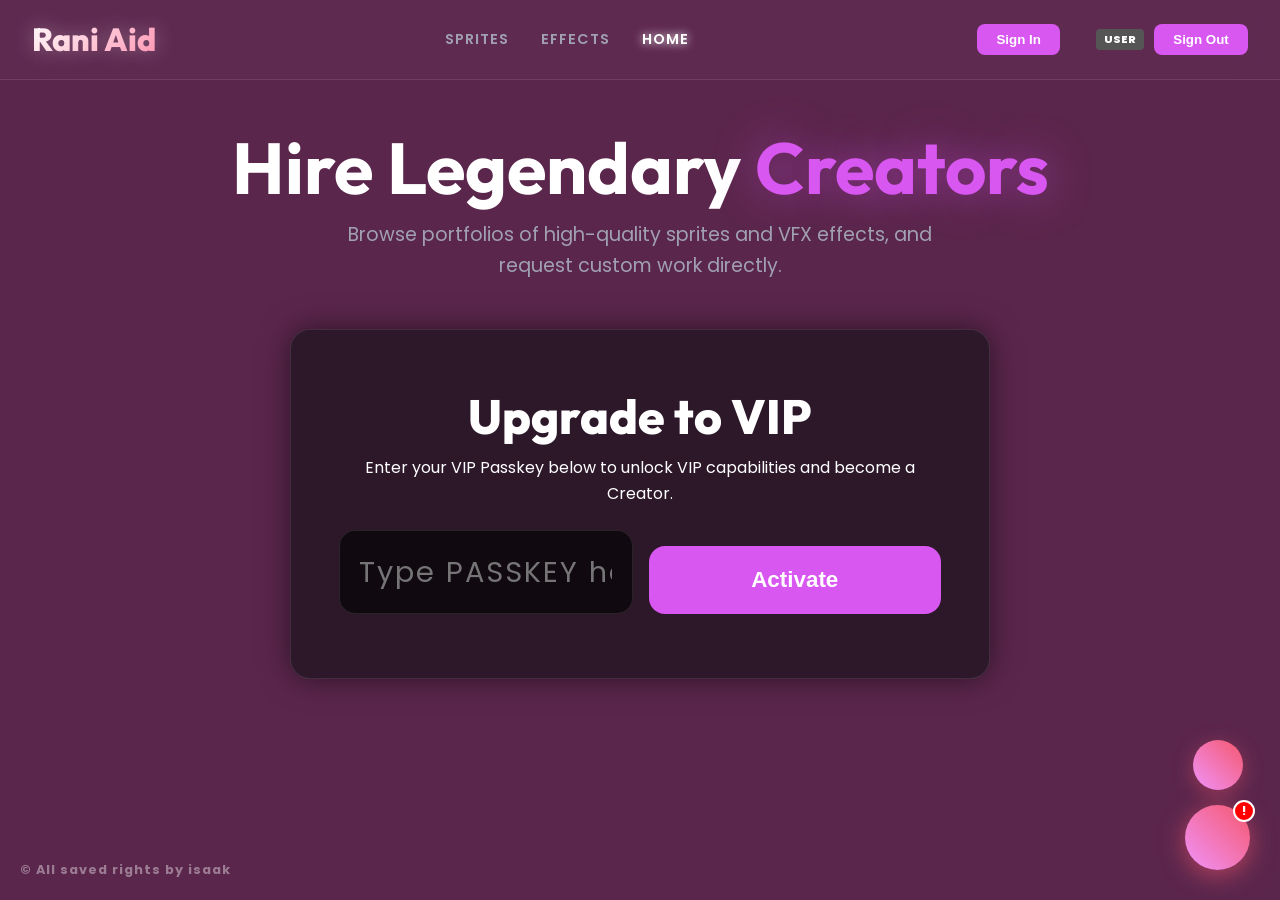
==== index.html @ acd5b10a "Add files via upload" ====
<!DOCTYPE html>
<html lang="en">
<head>
    <meta charset="UTF-8">
    <meta name="viewport" content="width=device-width, initial-scale=1.0">
    <title>Rani Aid | VIP Services</title>
    <meta name="description" content="Request custom VFX and sprites from VIP Creators.">
    <link rel="stylesheet" href="style.css">
    <link rel="preconnect" href="https://fonts.googleapis.com">
    <link rel="preconnect" href="https://fonts.gstatic.com" crossorigin>
    <link href="https://fonts.googleapis.com/css2?family=Outfit:wght@300;400;600;800&family=Poppins:wght@300;400;600&display=swap" rel="stylesheet">
    <script src="https://unpkg.com/@phosphor-icons/web"></script>
</head>
<body>
    <div class="background-overlay" id="global-bg"></div>
    <div class="noise" style="background-color: #612D53;"></div>

    <header class="header">
        <nav class="nav-container">
            <div class="logo">Rani Aid</div>
            
            <ul class="nav-links">
                <li class="nav-item" data-tab="sprites">Sprites</li>
                <li class="nav-item" data-tab="effects">Effects</li>
                <li class="nav-item active" data-tab="home">Home</li>
                <li class="nav-item hidden admin-only" id="nav-vip" data-tab="vip-addons">VIP</li>
                <li class="nav-item hidden" id="nav-inbox" data-tab="inbox">Service Station</li>
                <li class="nav-item hidden" id="nav-monitor" data-tab="monitor" style="color:#f5576c;">Admin Monitor</li>
            </ul>
            <div class="header-actions">
                <div id="auth-section" class="auth-box">
                    <button id="btn-login-modal" class="auth-btn">Sign In</button>
                    <div id="user-profile" class="hidden" style="display:flex; align-items:center; gap:10px;">
                        <span id="global-vip-badge" class="hidden" title="VIP Member"><i class="ph-fill ph-check-circle" style="color:#00ff88; font-size:1.3rem;"></i></span>
                        <span id="user-email-display"></span>
                        <div class="role-badge" id="role-badge">USER</div>
                        <button id="btn-logout" class="auth-btn outline">Sign Out</button>
                    </div>
                </div>
            </div>
        </nav>
    </header>

    <main class="content-wrapper">
        <!-- Home Section -->
        <section id="home" class="tab-content active">
            <div class="hero">
                <h1 class="hero-title">Hire Legendary <span>Creators</span></h1>
                <p class="hero-subtitle">Browse portfolios of high-quality sprites and VFX effects, and request custom work directly.</p>
                
                <div class="history-section glowing-box" style="padding: 3rem;">
                    <h2 class="section-title">Upgrade to VIP</h2>
                    <p>Enter your VIP Passkey below to unlock VIP capabilities and become a Creator.</p>
                    <div class="vip-activation-form">
                        <input type="password" id="license-input" class="giant-input" placeholder="Type PASSKEY here..." autocomplete="off" />
                        <button id="btn-activate-vip" class="buy-btn giant-btn">Activate</button>
                    </div>
                    <p id="vip-status-msg" class="status-msg"></p>
                </div>
            </div>
        </section>

        <!-- Sprites Section -->
        <section id="sprites" class="tab-content">
            <div class="section-header">
                <h2 class="section-title">Sprites <span>Portfolio</span></h2>
            </div>
            <div class="slider-container">
                <button class="slider-btn prev-btn"><i class="ph-bold ph-caret-left"></i></button>
                <div class="slider-track" id="sprites-track"></div>
                <button class="slider-btn next-btn"><i class="ph-bold ph-caret-right"></i></button>
            </div>
        </section>

        <!-- Effects Section -->
        <section id="effects" class="tab-content">
            <div class="section-header">
                <h2 class="section-title">VFX <span>Portfolio</span></h2>
            </div>
            <div class="slider-container">
                <button class="slider-btn prev-btn"><i class="ph-bold ph-caret-left"></i></button>
                <div class="slider-track" id="effects-track"></div>
                <button class="slider-btn next-btn"><i class="ph-bold ph-caret-right"></i></button>
            </div>
        </section>

        <!-- VIP Addons Section -->
        <section id="vip-addons" class="tab-content hidden-tab admin-only">
            <div class="section-header">
                <h2 class="section-title">Addons <span>Hub</span></h2>
                <p>Upload new portfolio items to display your skills to clients.</p>
            </div>
            <div class="upload-container glowing-box">
                <form id="upload-form">
                    <div class="form-group">
                        <label>Asset/Skill Name</label>
                        <input type="text" id="upload-name" required>
                    </div>
                    <div class="form-group">
                        <label>Category</label>
                        <select id="upload-category">
                            <option value="sprite">Sprite</option>
                            <option value="effect">Effect</option>
                        </select>
                    </div>
                    <div class="form-group">
                        <label>Upload Preview File (GIF/PNG/JPG)</label>
                        <input type="file" id="upload-file" accept="image/*" required style="padding:0.5rem; background:rgba(0,0,0,0.5);">
                    </div>
                    <div class="form-group">
                        <label>Delivery Quality Specs</label>
                        <select id="upload-quality">
                            <option value="standard">Standard Resolution</option>
                            <option value="high">High Definition (HD)</option>
                            <option value="ultra">Ultra 4k</option>
                        </select>
                    </div>
                    <div class="form-group">
                        <label>Skill Rarity Display</label>
                        <select id="upload-rarity">
                            <option value="common">Common (Grey Border)</option>
                            <option value="rare">Rare (Blue Border)</option>
                            <option value="epic">Epic (Purple Border)</option>
                            <option value="legendary">Legendary (Golden/RGB Border)</option>
                        </select>
                    </div>
                    <button type="submit" class="buy-btn" style="margin-top:2rem;">Publish to Portfolio</button>
                </form>
            </div>
        </section>

        <!-- Service Station (Discord Style / Request Queue) -->
        <section id="inbox" class="tab-content hidden-tab">
            <div class="service-station-discord">
                
                <div class="ss-servers">
                    <div class="ss-circle-icon active"><i class="ph-fill ph-planet"></i></div>
                    <div class="ss-divider"></div>
                    <div id="ss-client-list"></div>
                </div>

                <div class="ss-channels">
                    <div class="ss-channel-header">
                        <h3>Job Requests (Queue)</h3>
                    </div>
                    <div id="ss-queue-list" class="ss-dm-container">
                        <!-- Populated with pending + active requests -->
                    </div>
                </div>

                <div class="ss-main">
                    <div class="ss-chat-header">
                        <div style="display:flex; align-items:center; gap:10px;">
                            <i class="ph-bold ph-hash"></i> <h3 id="station-title">Select a Request Thread</h3>
                        </div>
                    </div>
                    
                    <div class="ss-messages" id="station-messages">
                        <div class="ss-empty-state">No request selected. Select a job to accept/reject or chat.</div>
                    </div>
                    
                    <div class="ss-input-wrapper" id="station-input-area" style="opacity:0.5; pointer-events:none;">
                        <input type="file" id="station-file-upload" accept="image/*" style="display:none;">
                        <form id="station-form" style="flex:1;">
                            <input type="text" id="station-input" class="ss-chat-input" placeholder="You must ACCEPT the request before messaging..." autocomplete="off">
                        </form>
                        <button class="ss-attach-btn"><i class="ph-bold ph-paper-plane-right"></i></button>
                    </div>
                </div>
            </div>
        </section>

        <!-- Admin Monitor (Owner Only) -->
        <section id="monitor" class="tab-content hidden-tab">
            <div class="section-header">
                <h2 class="section-title" style="color:#f5576c;">Client <span>Monitor</span></h2>
                <p>Global view of all registered clients and their live online status.</p>
            </div>
            <div class="glowing-box" style="max-width:1000px; margin-top:2rem;">
                <div class="vip-grid-list" id="client-monitor-list">
                    <!-- Populated by JS -->
                </div>
            </div>
        </section>
    </main>

    <!-- Global Copyright Tracker -->
    <div class="copyright-footer">
        © All saved rights by isaak
    </div>

    <!-- Floating Trigger Cluster (Instagram + VIP Inbox) -->
    <div class="bottom-right-cluster">
        <a href="https://instagram.com/is1akft" target="_blank" class="social-floating" title="My Instagram">
            <i class="ph-bold ph-instagram-logo"></i>
        </a>
        <div id="vip-floating-trigger" class="hidden">
            <i class="ph-fill ph-chat-teardrop-text"></i>
            <span class="notification-badge hidden">!</span>
        </div>
    </div>

    <!-- Draggable Window -->
    <div id="vip-inbox-window" class="hidden">
        <div class="vip-inbox-header" id="vip-inbox-header">
            <div style="display:flex; align-items:center; gap:8px;">
                <i class="ph-bold ph-instagram-logo"></i> <span>VIP DirectBox</span>
            </div>
            <div class="vip-inbox-controls">
                <button title="Dock Left" onclick="dockInbox('left')"><i class="ph-bold ph-arrow-line-left"></i></button>
                <button title="Dock Right" onclick="dockInbox('right')"><i class="ph-bold ph-arrow-line-right"></i></button>
                <button title="Close" id="close-vip-inbox"><i class="ph-bold ph-x"></i></button>
            </div>
        </div>
        
        <div class="vip-inbox-body">
            <!-- Left sidebar inside the box for active DMs -->
            <div class="inbox-dm-list" id="floating-dm-list"></div>
            <!-- Right side is actual chat -->
            <div class="inbox-chat-area">
                <div class="inbox-messages" id="floating-messages"></div>
                <div class="inbox-input-zone">
                    <button class="inbox-icon" id="floating-btn-pic"><i class="ph-bold ph-image"></i></button>
                    <button class="inbox-icon" id="floating-btn-gif"><i class="ph-bold ph-gif"></i></button>
                    <input type="file" id="floating-file" accept="image/*" style="display:none;">
                    <form id="floating-form" style="flex:1; display:flex;">
                        <input type="text" id="floating-input" placeholder="Message..." autocomplete="off">
                    </form>
                    <button class="inbox-icon" id="floating-btn-voice"><i class="ph-bold ph-microphone"></i></button>
                </div>
            </div>
        </div>
    </div>


    <!-- Modals -->
    <div id="auth-modal" class="modal">
        <div class="modal-content glass">
            <div class="modal-header">
                <h2 id="auth-modal-title">Sign <span>In</span></h2>
                <button class="close-modal">&times;</button>
            </div>
            <form id="auth-form" class="checkout-form">
                <div class="form-group">
                    <label>Email</label>
                    <input type="email" id="auth-email" required>
                </div>
                <div class="form-group">
                    <label>Password</label>
                    <input type="password" id="auth-password" required>
                </div>
                <button type="submit" class="pay-btn" id="auth-submit-btn">Login</button>
                <p class="auth-switch">Don't have an account? <span id="auth-toggle">Sign up</span></p>
                <p id="auth-error" class="error-msg"></p>
            </form>
        </div>
    </div>

    <!-- Service Ask Modal -->
    <div id="service-modal" class="modal">
        <div class="modal-content checkout-glass">
            <div class="modal-header">
                <h2>Service <span>Request</span></h2>
                <button class="close-modal" id="close-service">&times;</button>
            </div>
            <div class="service-quote-box">
                <p style="color:var(--text-secondary);">Average Creator Pricing:</p>
                <h1 style="color:#00ff88; font-size:3rem; margin:10px 0;">$20 - $50</h1>
                <p style="font-size:0.8rem;">Final pricing will be negotiated directly.</p>
            </div>
            <button class="pay-btn green-btn" id="btn-next-jump" style="font-size:1.4rem;">Select VIP Creator</button>
        </div>
    </div>

    <!-- The "Jump Request" VIP Selection Modal -->
    <div id="vip-jump-modal" class="modal">
        <div class="modal-content checkout-glass" style="max-width:800px;">
            <div class="modal-header">
                <h2>Select a <span>VIP Creator</span></h2>
                <button class="close-modal" id="close-jump">&times;</button>
            </div>
            <p>Choose an active VIP creator to send your work request to.</p>
            <div class="vip-grid-list" id="vip-grid-list">
                <!-- Dynamically populated from JS -->
            </div>
        </div>
    </div>

    <script src="script.js"></script>
</body>
</html>
---- style.css ----
:root {
    --bg-base: #612D53;
    --bg-card: rgba(15, 15, 20, 0.6);
    --accent: #d857f1;
    --accent-glow: rgba(216, 87, 241, 0.5);
    /* Discord specific colors */
    --dc-bg-1: #202225;
    --dc-bg-2: #2f3136;
    --dc-bg-3: #36393f;
    --dc-bg-hover: #4f545c;
    --dc-text-mute: #72767d;
    --glass-border: rgba(255, 255, 255, 0.1);
    --transition: all 0.3s ease;
}

* {
    margin: 0; padding: 0; box-sizing: border-box;
    cursor: url('assists/BackGrounds/mouse%20cursor.gif'), auto;
}

body { font-family: 'Poppins', sans-serif; color: #fff; background-color: var(--bg-base); overflow-x: hidden; line-height: 1.6; }
h1, h2, h3, .logo { font-family: 'Outfit', sans-serif; }

/* Dynamic Background */
.background-overlay { position: fixed; top: 0; left: 0; width: 100%; height: 100%; z-index: -2; background-image: url('assists/BackGrounds/background%20.gif'); background-size: cover; background-position: center; transition: filter 0.8s ease-in-out; filter: brightness(0.6); }
.background-overlay.blurred { filter: brightness(0.4) blur(10px); }
.noise { position: fixed; top: 0; left: 0; width: 100%; height: 100%; z-index: -1; background: url('https://grainy-gradients.vercel.app/noise.svg'); opacity: 0.25; pointer-events: none; mix-blend-mode: overlay; }

/* Header & Nav */
.header { position: fixed; top: 0; left: 0; width: 100%; height: 80px; background: rgba(97, 45, 83, 0.7); backdrop-filter: blur(20px); z-index: 1000; border-bottom: 1px solid var(--glass-border); }
.nav-container { max-width: 1400px; margin: 0 auto; height: 100%; display: flex; justify-content: space-between; align-items: center; padding: 0 2rem; }
.logo { font-size: 2rem; font-weight: 800; background: linear-gradient(135deg, #fff 0%, #ff88aa 100%); -webkit-background-clip: text; background-clip: text; -webkit-text-fill-color: transparent; text-shadow: 0 0 20px rgba(255,255,255,0.3); }

.social-header { color: var(--accent); font-size: 1.2rem; display:flex; align-items:center; gap:5px; text-decoration:none; font-weight:bold; transition:var(--transition); }
.social-header:hover { text-shadow: 0 0 10px #fff; transform:scale(1.05); }

.nav-links { display: flex; list-style: none; gap: 2rem; }
.nav-item { font-weight: 600; color: #a0a0b0; transition: var(--transition); position: relative; text-transform: uppercase; font-size: 0.9rem; letter-spacing: 1px; }
.nav-item:hover, .nav-item.active { color: #fff; text-shadow: 0 0 10px #fff; }
.nav-item.hidden { display: none !important; }

/* Auth Area */
.auth-box { display: flex; align-items: center; gap: 1rem; }
.auth-btn { padding: 0.5rem 1.2rem; background: var(--accent); border: none; border-radius: 8px; color: white; font-weight: 600; cursor: pointer !important; transition: var(--transition); }
.auth-btn:hover { box-shadow: 0 0 15px var(--accent-glow); transform: translateY(-2px); }
.role-badge { background: #555; padding: 2px 8px; border-radius: 4px; font-size: 0.7rem; font-weight: 800; }

.tab-content { display: none; padding-top: 100px; min-height: 100vh; animation: fadeIn 0.5s ease; }
.tab-content.active { display: block; }
@keyframes fadeIn { from{opacity:0; transform:translateY(10px);} to{opacity:1; transform:translateY(0);} }
.content-wrapper { max-width: 1400px; margin: 0 auto; padding: 0 2rem; }

/* Hero */
.hero { text-align: center; padding: 2rem 0; }
.hero-title { font-size: 4.5rem; line-height: 1; margin-bottom: 1rem; }
.hero-title span { color: var(--accent); text-shadow: 0 0 40px var(--accent-glow); }
.hero-subtitle { font-size: 1.2rem; color: #a0a0b0; max-width: 600px; margin: 0 auto 3rem; }

/* Giant Inputs Frame */
.giant-input { font-size: 1.8rem; padding: 1.2rem !important; border-radius: 16px !important; letter-spacing:2px; text-align:center; background: rgba(0,0,0,0.6) !important; color:#fff !important; }
.giant-btn { font-size: 1.4rem; padding: 1.2rem !important; border-radius: 16px !important; }

.glowing-box { background: var(--bg-card); backdrop-filter: blur(15px); border: 1px solid var(--glass-border); border-radius: 20px; padding: 2rem; max-width: 700px; margin: 0 auto; box-shadow: 0 0 30px rgba(0,0,0,0.5); }
.vip-activation-form { display: flex; gap: 1rem; margin-top: 1.5rem; align-items:stretch;}
input, select { width: 100%; padding: 1rem; background: rgba(0,0,0,0.3); border: 1px solid var(--glass-border); border-radius: 12px; color: white; font-family: inherit; transition: var(--transition); }
input:focus { outline: none; border-color: var(--accent); box-shadow: 0 0 10px var(--accent-glow); }
.status-msg { margin-top: 1rem; font-size: 1.1rem; font-weight:bold; }

/* Payment mocks */
.payment-overview { margin-top: 5rem; text-align: center; }
.payment-cards-preview { display: flex; justify-content: center; gap: 2rem; margin-top: 1rem; flex-wrap: wrap; }
.pay-card { background: linear-gradient(145deg, rgba(30,30,35,0.8), rgba(15,15,20,0.8)); padding: 1.5rem 3rem; border-radius: 16px; border: 1px solid var(--glass-border); font-size: 1.2rem; font-weight: 600; display: flex; align-items: center; gap: 10px; opacity:0.7; }
.visa-mock i { color: #1a1f71; text-shadow: 0 0 5px #fff; }
.paypal-mock i { color: #00457c; text-shadow: 0 0 5px #0079c1; }
.baridi-mock i { color: #d32f2f; }

/* Sliders & Cards */
.slider-container { display: flex; align-items: center; gap: 1rem; width: 100%; margin-top: 2rem; }
.slider-btn { background: rgba(255,255,255,0.05); border: 1px solid var(--glass-border); color: white; border-radius: 50%; width: 50px; height: 50px; font-size: 1.5rem; flex-shrink: 0; transition:0.2s;}
.slider-btn:hover { background: var(--accent); box-shadow: 0 0 15px var(--accent-glow); }
.slider-track { display: flex; gap: 2rem; overflow-x: auto; padding: 1rem; scroll-behavior: smooth; scrollbar-width: none; }
.slider-track::-webkit-scrollbar { display: none; }

.section-header { text-align: center; margin-top: 1.5rem;}
.section-title { font-size: 3rem; font-weight: 800; }
.section-title span { color: var(--accent); }

.asset-card { min-width: 280px; background: rgba(20,20,20,0.8); border: 2px solid var(--glass-border); border-radius: 16px; overflow: hidden; transition: var(--transition); flex-shrink: 0; }
.asset-card:hover { transform: scale(1.05); box-shadow: 0 10px 30px rgba(0,0,0,0.5); }
.asset-preview { width: 100%; height: 250px; background: #000; display:flex; justify-content:center; align-items:center; }
.asset-preview img { max-width: 100%; max-height: 100%; object-fit: contain; mix-blend-mode: screen; }
.asset-info { padding: 1.5rem; text-align:center; }
.asset-info h3 { font-size:1.4rem; margin-bottom:5px; }

/* Buttons */
.buy-btn { width: 100%; margin-top: 1rem; padding: 0.8rem; background: var(--accent); border: none; border-radius: 8px; color: white; font-weight: 700; transition: var(--transition); }
.buy-btn:hover { background: #fff; color: var(--accent); box-shadow: 0 0 20px var(--accent-glow); transform: translateY(-2px); }

/* Rarity Animation */
.rng-common { border-color: #888; }
.rng-rare { border-color: #2b70ff; box-shadow: 0 0 10px rgba(43,112,255,0.4); }
.rng-epic { border-color: #a335ee; box-shadow: 0 0 15px rgba(163,53,238,0.4); }
.rng-legendary { animation: rgbBorder 3s linear infinite; }
@keyframes rgbBorder {
    0% { border-color: #ff0000; box-shadow: 0 0 15px rgba(255,0,0,0.5); }
    33% { border-color: #00ff00; box-shadow: 0 0 15px rgba(0,255,0,0.5); }
    66% { border-color: #0000ff; box-shadow: 0 0 15px rgba(0,0,255,0.5); }
    100% { border-color: #ff0000; box-shadow: 0 0 15px rgba(255,0,0,0.5); }
}

/* Modal UI */
.modal { position: fixed; top: 0; left: 0; width: 100%; height: 100%; background: rgba(0,0,0,0.8); backdrop-filter: blur(5px); display: none; justify-content: center; align-items: center; z-index: 2000; }
.modal-content { background: var(--bg-card); border: 1px solid var(--glass-border); border-radius: 20px; padding: 2rem; width: 100%; max-width: 450px; }
.checkout-glass { background: rgba(10,10,15,0.9); }
.modal-header { display: flex; justify-content: space-between; margin-bottom: 1.5rem; font-size: 1.3rem; }
.modal-header span { color: var(--accent); }
.close-modal { background: none; border: none; color: white; font-size: 2rem; }
.pay-btn.green-btn { background: #00e676; color: #000; font-size:1.3rem; margin-top: 1rem; width:100%; border:none; padding:15px; border-radius:12px; font-weight:bold; cursor:pointer;}
.pay-btn.green-btn:hover { background: #fff; box-shadow: 0 0 20px rgba(0,230,118,0.5); }
.service-quote-box { background:rgba(0,255,136,0.1); border:1px solid #00ff88; padding:1.5rem; text-align:center; border-radius:12px; margin:1.5rem 0;}
.cart-summary { display: flex; align-items: center; gap: 1rem; background: rgba(255,255,255,0.05); padding: 1rem; border-radius: 12px; margin-bottom: 1.5rem; }
.cart-summary img { width: 60px; height: 60px; object-fit: contain; mix-blend-mode: screen; }

/* Discord Style Service Station */
.service-station-discord {
    display: flex; height: 75vh; max-height:800px; border-radius: 12px; overflow: hidden;
    background: var(--dc-bg-3); border: 1px solid #202225; box-shadow: 0 10px 50px rgba(0,0,0,0.8);
}
/* Far Left Nav */
.ss-servers { width: 72px; background: var(--dc-bg-1); display: flex; flex-direction: column; align-items: center; padding: 12px 0; gap: 10px; }
.ss-circle-icon { width: 48px; height: 48px; border-radius: 50%; background: var(--dc-bg-3); display: flex; justify-content: center; align-items: center; font-size: 1.5rem; transition: 0.2s; cursor:pointer;}
.ss-circle-icon:hover, .ss-circle-icon.active { background: var(--accent); border-radius: 16px; color: #fff; }
.ss-divider { width: 32px; height: 2px; background: #333; border-radius: 1px; }

.ss-dm-btn { width: 48px; height: 48px; border-radius: 50%; background: #2f3136; display: flex; justify-content: center; align-items: center; position:relative; cursor:pointer; overflow:hidden;}
.ss-dm-btn img { width:100%; height:100%; object-fit:cover; }
.ss-dm-btn:hover { border-radius: 16px; }
.ss-dm-btn .online-dot { position:absolute; bottom:2px; right:2px; width:12px; height:12px; border-radius:50%; background:#3ba55c; border:2px solid var(--dc-bg-1); }

/* Mid Nav */
.ss-channels { width: 240px; background: var(--dc-bg-2); display: flex; flex-direction: column; border-right: 1px solid rgba(0,0,0,0.2); }
.ss-channel-header { height: 48px; display: flex; align-items: center; padding: 0 16px; border-bottom: 1px solid rgba(0,0,0,0.2); font-weight: 600; box-shadow: 0 1px 2px rgba(0,0,0,0.2); }
.ss-dm-container { padding: 10px; overflow-y: auto; flex:1; }
.ss-dm-row { display: flex; align-items: center; gap: 12px; padding: 8px; border-radius: 4px; cursor: pointer; color: var(--dc-text-mute); }
.ss-dm-row:hover, .ss-dm-row.active { background: rgba(79, 84, 92, 0.4); color: #fff; }
.ss-dm-avatar { width: 32px; height: 32px; border-radius: 50%; background: #4f545c; position:relative; display:flex; justify-content:center; align-items:center; font-weight:bold;}

/* Main Chat */
.ss-main { flex: 1; display: flex; flex-direction: column; background: var(--dc-bg-3); }
.ss-chat-header { height: 48px; display: flex; justify-content: space-between; align-items: center; padding: 0 16px; border-bottom: 1px solid rgba(0,0,0,0.2); box-shadow: 0 1px 2px rgba(0,0,0,0.2); }
.ss-call-suite { display:flex; gap:15px; font-size:1.3rem; color: var(--dc-text-mute); }
.ss-icon-btn { background:none; border:none; color:inherit; font-size:inherit; transition:0.2s; }
.ss-icon-btn:hover { color:#fff; transform:scale(1.1); }
#db-btn-call:hover { color:#3ba55c; }

.ss-messages { flex: 1; padding: 1rem 1rem 2rem; overflow-y: auto; display: flex; flex-direction: column; gap: 15px; }
.ss-empty-state { text-align:center; color:var(--dc-text-mute); margin-top:20%; font-size:1.2rem;}

.dc-msg-box { display:flex; gap:15px; }
.dc-msg-avatar { width:40px; height:40px; border-radius:50%; background:#7289da; display:flex; justify-content:center; align-items:center;}
.dc-msg-content { flex:1; }
.dc-msg-header { margin-bottom:5px; }
.dc-msg-name { font-weight:600; color:#fff; margin-right:8px; }
.dc-msg-time { font-size:0.75rem; color:var(--dc-text-mute); }
.dc-msg-text { color:#dcddde; line-height:1.4; }
.dc-msg-img { max-width: 300px; border-radius: 8px; margin-top: 8px; cursor:pointer;}
.dc-msg-audio { background:var(--dc-bg-2); padding:10px 15px; border-radius:8px; display:inline-flex; align-items:center; gap:10px; margin-top:5px; border:1px solid rgba(255,255,255,0.05); }

/* Input bar */
.ss-input-wrapper { display: flex; align-items: center; background: #40444b; margin: 0 16px 20px; padding: 0 16px; border-radius: 8px; height: 44px; }
.ss-attach-btn { background: none; border: none; color: #b9bbbe; font-size: 1.4rem; padding: 5px; cursor:pointer; }
.ss-attach-btn:hover { color: #fff; }
.ss-chat-input { background: transparent; border: none; width: 100%; color: #dcddde; padding: 0 10px; font-size:1rem; }
.ss-chat-input:focus { outline: none; box-shadow:none; }

/* In Call Simulation animation */
.ringing { animation: pulse 0.5s infinite; color: #3ba55c !important; }
@keyframes pulse { 0%{transform:scale(1);} 50%{transform:scale(1.2);} 100%{transform:scale(1);} }

/* -------------------------------------
   VIP Jump Request Modal
--------------------------------------- */
.vip-grid-list {
    display: grid; grid-template-columns: repeat(auto-fit, minmax(220px, 1fr)); gap: 1rem;
    max-height: 50vh; overflow-y: auto; padding-right: 1rem; margin-top: 1.5rem;
}
.vip-grid-list::-webkit-scrollbar { width: 5px; }
.vip-grid-list::-webkit-scrollbar-thumb { background: var(--accent); border-radius: 5px; }

.vip-creator-card {
    background: rgba(30,30,40,0.8); border: 1px solid var(--glass-border); border-radius: 12px;
    padding: 1.2rem; text-align: center; transition: 0.2s; cursor: pointer;
}
.vip-creator-card:hover { transform: translateY(-5px); border-color: var(--accent); box-shadow: 0 5px 20px rgba(216,87,241,0.3); }
.vip-card-avatar {
    width: 60px; height: 60px; border-radius: 50%; background: #4f545c; margin: 0 auto 10px;
    display: flex; justify-content: center; align-items: center; font-size: 1.5rem; font-weight: bold; position: relative;
}
.vcard-dot {
    position: absolute; bottom: 2px; right: 2px; width: 14px; height: 14px; border-radius: 50%;
    background: #3ba55c; border: 2px solid rgba(30,30,40,1);
}
.vcard-dot.offline { background: #747f8d; }
.vcard-email { font-size: 1rem; font-weight: bold; margin-bottom: 5px; color:#fff;}
.vcard-status { font-size: 0.75rem; color: #a0a0b0; margin-bottom: 15px; }

.vcard-works { display: flex; gap: 5px; justify-content: center; overflow: hidden; }
.vcard-img { width: 40px; height: 40px; object-fit: cover; border-radius: 6px; mix-blend-mode: screen; border:1px solid #333;}

/* -------------------------------------
   Floating VIP Inbox (Instagram Style) & Icons
--------------------------------------- */
.bottom-right-cluster {
    position: fixed; bottom: 30px; right: 30px; z-index: 9000;
    display:flex; flex-direction:column; gap:15px; align-items:center;
}

.social-floating {
    width: 50px; height: 50px; border-radius: 50%; background: linear-gradient(45deg, #f093fb, #f5576c);
    display: flex; justify-content: center; align-items: center; color: #fff; font-size: 1.8rem;
    box-shadow: 0 5px 20px rgba(245, 87, 108, 0.4); transition: var(--transition); text-decoration:none;
}
.social-floating:hover { transform: scale(1.1); box-shadow: 0 5px 25px rgba(245, 87, 108, 0.8); }

#vip-floating-trigger {
    width: 65px; height: 65px; border-radius: 50%; background: linear-gradient(45deg, #f093fb 0%, #f5576c 100%);
    box-shadow: 0 5px 25px rgba(245, 87, 108, 0.6); display: flex; justify-content: center; align-items: center;
    font-size: 2rem; color: #fff; transition: var(--transition); position:relative;
}
#vip-floating-trigger:hover { transform: scale(1.1) rotate(-10deg); cursor: pointer !important; }

/* Copyright Overlay */
.copyright-footer {
    position: fixed; bottom: 20px; left: 20px; color: rgba(255,255,255,0.4); font-size: 0.8rem; z-index: 8000; font-weight:bold; letter-spacing:1px;
}

.notification-badge {
    position: absolute; top: -5px; right: -5px; width: 22px; height: 22px; border-radius: 50%;
    background: #ff0000; font-size: 0.8rem; font-weight: bold; display: flex; justify-content: center; align-items: center; border: 2px solid #fff;
}

#vip-inbox-window {
    position: fixed; bottom: 110px; right: 30px; z-index: 9050; width: 800px; height: 500px;
    background: rgba(10,10,12,0.95); backdrop-filter: blur(20px); border: 1px solid var(--glass-border);
    border-radius: 16px; box-shadow: 0 20px 50px rgba(0,0,0,0.8);
    display: flex; flex-direction: column; overflow: hidden; transition: opacity 0.3s ease, transform 0.3s ease;
}
#vip-inbox-window.hidden { opacity: 0; pointer-events: none; transform: translateY(20px); display:block !important;}
/* when not hidden */

.vip-inbox-header {
    height: 50px; background: rgba(0,0,0,0.5); padding: 0 1rem; border-bottom: 1px solid rgba(255,255,255,0.05);
    display: flex; justify-content: space-between; align-items: center;
    color: #fff; font-weight: bold; font-size: 1.1rem;
    cursor: grab !important; /* Indicate draggability */
}
.vip-inbox-header:active { cursor: grabbing !important; }

.vip-inbox-controls button {
    background: none; border: none; color: #a0a0b0; font-size: 1.2rem; cursor: pointer !important;
    margin-left: 10px; transition: 0.2s;
}
.vip-inbox-controls button:hover { color: #fff; transform: scale(1.2); }

.vip-inbox-body { display: flex; flex: 1; overflow: hidden; }
.inbox-dm-list {
    width: 250px; border-right: 1px solid rgba(255,255,255,0.05); overflow-y: auto; background: rgba(0,0,0,0.2);
}
.inbox-dm-item { display: flex; align-items: center; gap: 15px; padding: 12px; cursor: pointer !important; transition: 0.2s; border-bottom: 1px solid rgba(255,255,255,0.02);}
.inbox-dm-item:hover, .inbox-dm-item.active { background: rgba(255,255,255,0.08); }

.inbox-chat-area { flex: 1; display: flex; flex-direction: column; background: transparent; }
.inbox-messages { flex: 1; padding: 1rem; overflow-y: auto; display: flex; flex-direction: column; gap: 10px; }
.inbox-input-zone {
    height: 60px; border-top: 1px solid rgba(255,255,255,0.05); padding: 0 15px;
    display: flex; align-items: center; gap: 10px; background: rgba(0,0,0,0.3);
}
#floating-input { flex: 1; background: transparent; border: none; color: #fff; padding: 8px 0; outline: none; box-shadow:none;}
.inbox-icon { background: none; border: none; color: #a0a0b0; font-size: 1.4rem; cursor: pointer !important; transition:0.2s;}
.inbox-icon:hover { color: var(--accent); }

/* Service Station Approvals additions */
.ss-queue-btn { background: #3ba55c; color: white; border:none; padding:8px 12px; border-radius:4px; font-weight:bold; cursor:pointer;}
.ss-queue-btn.reject { background: #ed4245; }
.ss-queue-btn:hover { filter: brightness(1.2); }

/* Message Bubble specific overrides */
.msg-bubble { max-width: 70%; padding: 0.8rem 1rem; border-radius: 18px; word-wrap: break-word; color:#fff; font-size:0.95rem; }
.msg-bubble.owner { background: linear-gradient(135deg, #8a2387, #e94057); align-self: flex-end; border-bottom-right-radius: 4px; box-shadow: 0 5px 15px rgba(233,64,87,0.3); }
.msg-bubble.client { background: #2f3136; border: 1px solid var(--glass-border); align-self: flex-start; border-bottom-left-radius: 4px; }
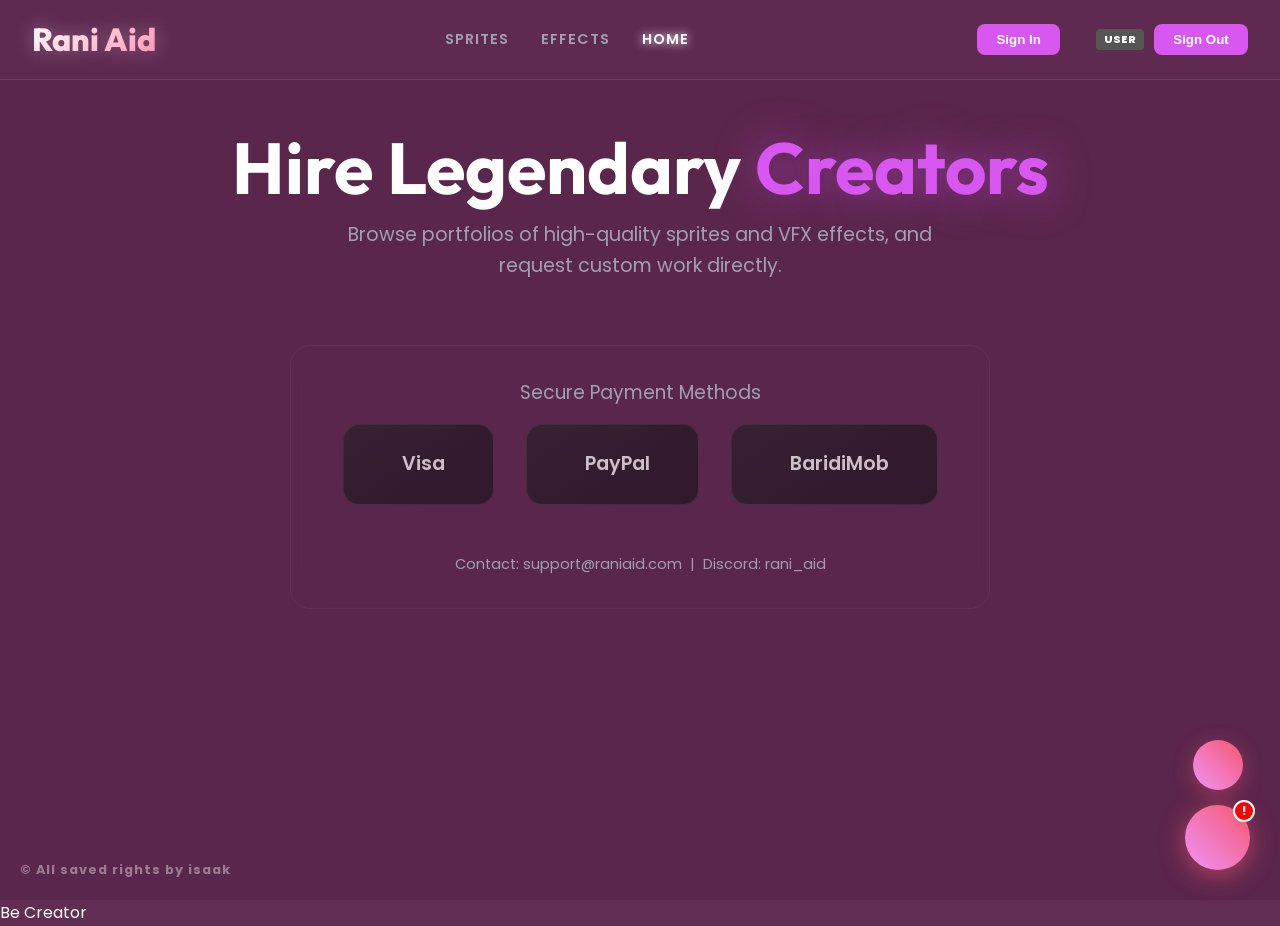
==== commit 182b5524: "Update index.html" ====
--- a/index.html
+++ b/index.html
@@ -5,7 +5,7 @@
     <meta name="viewport" content="width=device-width, initial-scale=1.0">
     <title>Rani Aid | VIP Services</title>
     <meta name="description" content="Request custom VFX and sprites from VIP Creators.">
-    <link rel="stylesheet" href="style.css">
+    <link rel="stylesheet" href="style.css?v=3">
     <link rel="preconnect" href="https://fonts.googleapis.com">
     <link rel="preconnect" href="https://fonts.gstatic.com" crossorigin>
     <link href="https://fonts.googleapis.com/css2?family=Outfit:wght@300;400;600;800&family=Poppins:wght@300;400;600&display=swap" rel="stylesheet">
@@ -48,14 +48,17 @@
                 <h1 class="hero-title">Hire Legendary <span>Creators</span></h1>
                 <p class="hero-subtitle">Browse portfolios of high-quality sprites and VFX effects, and request custom work directly.</p>
                 
-                <div class="history-section glowing-box" style="padding: 3rem;">
-                    <h2 class="section-title">Upgrade to VIP</h2>
-                    <p>Enter your VIP Passkey below to unlock VIP capabilities and become a Creator.</p>
-                    <div class="vip-activation-form">
-                        <input type="password" id="license-input" class="giant-input" placeholder="Type PASSKEY here..." autocomplete="off" />
-                        <button id="btn-activate-vip" class="buy-btn giant-btn">Activate</button>
-                    </div>
-                    <p id="vip-status-msg" class="status-msg"></p>
+                <!-- Clean Information Area -->
+                <div class="payment-overview glowing-box" style="margin-top:4rem; background: transparent; box-shadow: none; border-color: rgba(255,255,255,0.05);">
+                    <h3 style="color:#a0a0b0; margin-bottom: 1rem; font-family:'Poppins', sans-serif; font-weight:400;">Secure Payment Methods</h3>
+                    <div class="payment-cards-preview">
+                        <div class="pay-card visa-mock"><i class="ph-bold ph-credit-card"></i> Visa</div>
+                        <div class="pay-card paypal-mock"><i class="ph-bold ph-paypal-logo"></i> PayPal</div>
+                        <div class="pay-card baridi-mock"><i class="ph-bold ph-wallet"></i> BaridiMob</div>
+                    </div>
+                    <div style="margin-top: 3rem; color: #a0a0b0; font-size: 0.9rem;">
+                        <p><i class="ph-fill ph-envelope-simple"></i> Contact: support@raniaid.com &nbsp;|&nbsp; <i class="ph-fill ph-discord-logo"></i> Discord: rani_aid</p>
+                    </div>
                 </div>
             </div>
         </section>
@@ -189,6 +192,11 @@
         © All saved rights by isaak
     </div>
 
+    <!-- Bottom Left "Be Creator" Button -->
+    <div id="btn-be-creator" class="glass-btn-floating hidden">
+        <i class="ph-bold ph-sparkle"></i> Be Creator
+    </div>
+
     <!-- Floating Trigger Cluster (Instagram + VIP Inbox) -->
     <div class="bottom-right-cluster">
         <a href="https://instagram.com/is1akft" target="_blank" class="social-floating" title="My Instagram">
@@ -204,7 +212,7 @@
     <div id="vip-inbox-window" class="hidden">
         <div class="vip-inbox-header" id="vip-inbox-header">
             <div style="display:flex; align-items:center; gap:8px;">
-                <i class="ph-bold ph-instagram-logo"></i> <span>VIP DirectBox</span>
+                <i class="ph-bold ph-instagram-logo"></i> <span>DirectBox</span>
             </div>
             <div class="vip-inbox-controls">
                 <button title="Dock Left" onclick="dockInbox('left')"><i class="ph-bold ph-arrow-line-left"></i></button>
@@ -256,6 +264,20 @@
         </div>
     </div>
 
+    <!-- Be Creator Passkey Modal -->
+    <div id="creator-modal" class="modal">
+        <div class="modal-content glass">
+            <div class="modal-header">
+                <h2>Creator <span>License</span></h2>
+                <button class="close-modal" id="close-creator">&times;</button>
+            </div>
+            <p style="margin-bottom:1rem; color:#a0a0b0; font-size:0.9rem;">Type creator license passkey to unlock VIP features.</p>
+            <input type="password" id="modal-license-input" class="giant-input" style="font-size:1.2rem; padding:1rem !important;" placeholder="Type PASSKEY..." autocomplete="off" />
+            <button id="btn-modal-activate" class="buy-btn giant-btn" style="margin-top:1.5rem; font-size:1.1rem; padding:1rem !important;">Unlock VIP</button>
+            <p id="modal-vip-status" class="status-msg"></p>
+        </div>
+    </div>
+
     <!-- Service Ask Modal -->
     <div id="service-modal" class="modal">
         <div class="modal-content checkout-glass">
--- a/style.css
+++ b/style.css
@@ -15,14 +15,14 @@
 
 * {
     margin: 0; padding: 0; box-sizing: border-box;
-    cursor: url('assists/BackGrounds/mouse%20cursor.gif'), auto;
+    cursor: url('assists/background/mousecursor.gif'), auto;
 }
 
 body { font-family: 'Poppins', sans-serif; color: #fff; background-color: var(--bg-base); overflow-x: hidden; line-height: 1.6; }
 h1, h2, h3, .logo { font-family: 'Outfit', sans-serif; }
 
 /* Dynamic Background */
-.background-overlay { position: fixed; top: 0; left: 0; width: 100%; height: 100%; z-index: -2; background-image: url('assists/BackGrounds/background%20.gif'); background-size: cover; background-position: center; transition: filter 0.8s ease-in-out; filter: brightness(0.6); }
+.background-overlay { position: fixed; top: 0; left: 0; width: 100%; height: 100%; z-index: -2; background-image: url('assists/background/01.gif'); background-size: cover; background-position: center; transition: filter 0.8s ease-in-out; filter: brightness(0.6); }
 .background-overlay.blurred { filter: brightness(0.4) blur(10px); }
 .noise { position: fixed; top: 0; left: 0; width: 100%; height: 100%; z-index: -1; background: url('https://grainy-gradients.vercel.app/noise.svg'); opacity: 0.25; pointer-events: none; mix-blend-mode: overlay; }
 
@@ -288,3 +288,41 @@
 .msg-bubble { max-width: 70%; padding: 0.8rem 1rem; border-radius: 18px; word-wrap: break-word; color:#fff; font-size:0.95rem; }
 .msg-bubble.owner { background: linear-gradient(135deg, #8a2387, #e94057); align-self: flex-end; border-bottom-right-radius: 4px; box-shadow: 0 5px 15px rgba(233,64,87,0.3); }
 .msg-bubble.client { background: #2f3136; border: 1px solid var(--glass-border); align-self: flex-start; border-bottom-left-radius: 4px; }
+
+
+/* =========================================
+   📱 MOBILE RESPONSIVENESS (PHONES & TABLETS)
+   ========================================= */
+@media (max-width: 768px) {
+    /* Adjust Header & Nav */
+    .nav-container { flex-direction: column; padding: 0.5rem; gap: 10px; }
+    .header { height: auto; padding-bottom: 10px; position: relative; }
+    .nav-links { flex-wrap: wrap; justify-content: center; gap: 1rem; }
+    .tab-content { padding-top: 20px; }
+    
+    /* Adjust Hero Section */
+    .hero-title { font-size: 2.5rem; }
+    .glowing-box { padding: 1.5rem; margin: 0 1rem; }
+    .vip-activation-form { flex-direction: column; }
+    .giant-input, .giant-btn { font-size: 1.1rem; padding: 1rem !important; }
+
+    /* Adjust Sliders */
+    .slider-track { padding: 0.5rem; }
+    .asset-card { min-width: 240px; }
+
+    /* Adjust Service Station (Discord UI) */
+    .service-station-discord { flex-direction: column; height: auto; max-height: none; margin: 0 1rem; }
+    .ss-servers { width: 100%; flex-direction: row; height: auto; padding: 10px; overflow-x: auto; border-bottom: 1px solid #202225; }
+    .ss-divider { width: 2px; height: 32px; margin: 0 10px; }
+    .ss-channels { width: 100%; height: 150px; border-right: none; border-bottom: 1px solid rgba(0,0,0,0.2); }
+    .ss-main { height: 500px; }
+    .ss-chat-input { font-size: 0.8rem; }
+
+    /* Adjust Floating VIP Inbox */
+    #vip-inbox-window { width: 90%; right: 5%; bottom: 100px; height: 60vh; }
+    .vip-inbox-body { flex-direction: column; }
+    .inbox-dm-list { width: 100%; height: 100px; border-right: none; border-bottom: 1px solid rgba(255,255,255,0.05); display: flex; overflow-x: auto; flex-direction: row; }
+    
+    /* Adjust Modals */
+    .modal-content { margin: 1rem; padding: 1.5rem; }
+}
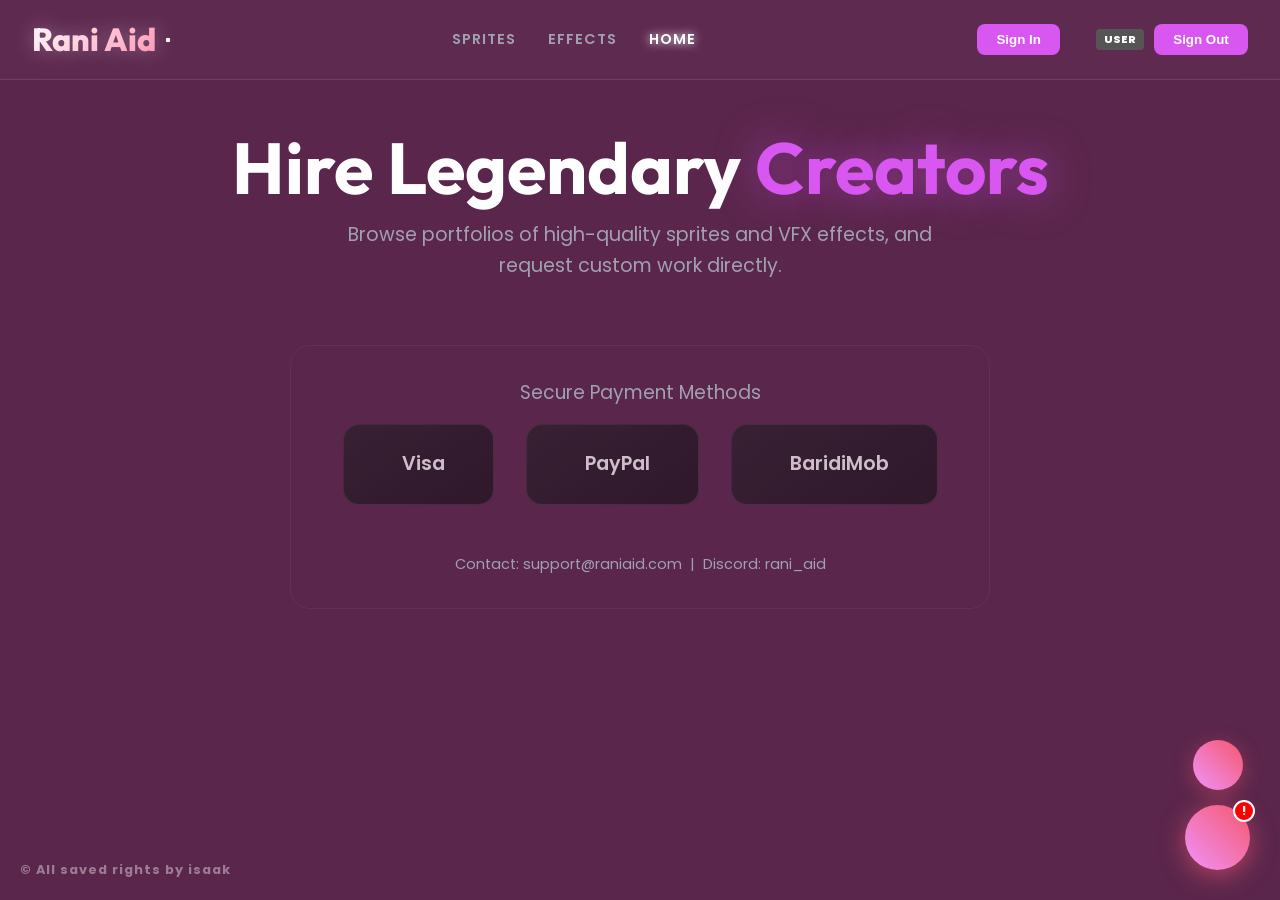
==== commit abded3be: "Update index.html" ====
--- a/index.html
+++ b/index.html
@@ -5,7 +5,7 @@
     <meta name="viewport" content="width=device-width, initial-scale=1.0">
     <title>Rani Aid | VIP Services</title>
     <meta name="description" content="Request custom VFX and sprites from VIP Creators.">
-    <link rel="stylesheet" href="style.css?v=3">
+    <link rel="stylesheet" href="style.css?v=4">
     <link rel="preconnect" href="https://fonts.googleapis.com">
     <link rel="preconnect" href="https://fonts.gstatic.com" crossorigin>
     <link href="https://fonts.googleapis.com/css2?family=Outfit:wght@300;400;600;800&family=Poppins:wght@300;400;600&display=swap" rel="stylesheet">
@@ -17,7 +17,13 @@
 
     <header class="header">
         <nav class="nav-container">
-            <div class="logo">Rani Aid</div>
+            <!-- Wrapped Logo and new Be Creator Icon in a flex container -->
+            <div style="display:flex; align-items:center; gap: 10px;">
+                <div class="logo">Rani Aid</div>
+                <button id="btn-be-creator" class="creator-icon-btn hidden" title="Become a VIP Creator">
+                    <i class="ph-bold ph-sparkle"></i>
+                </button>
+            </div>
             
             <ul class="nav-links">
                 <li class="nav-item" data-tab="sprites">Sprites</li>
@@ -192,11 +198,6 @@
         © All saved rights by isaak
     </div>
 
-    <!-- Bottom Left "Be Creator" Button -->
-    <div id="btn-be-creator" class="glass-btn-floating hidden">
-        <i class="ph-bold ph-sparkle"></i> Be Creator
-    </div>
-
     <!-- Floating Trigger Cluster (Instagram + VIP Inbox) -->
     <div class="bottom-right-cluster">
         <a href="https://instagram.com/is1akft" target="_blank" class="social-floating" title="My Instagram">
@@ -208,7 +209,7 @@
         </div>
     </div>
 
-    <!-- Draggable Window -->
+    <!-- Draggable Window (Instagram Style DirectBox) -->
     <div id="vip-inbox-window" class="hidden">
         <div class="vip-inbox-header" id="vip-inbox-header">
             <div style="display:flex; align-items:center; gap:8px;">
@@ -231,7 +232,7 @@
                     <button class="inbox-icon" id="floating-btn-pic"><i class="ph-bold ph-image"></i></button>
                     <button class="inbox-icon" id="floating-btn-gif"><i class="ph-bold ph-gif"></i></button>
                     <input type="file" id="floating-file" accept="image/*" style="display:none;">
-                    <form id="floating-form" style="flex:1; display:flex;">
+                    <form id="floating-form">
                         <input type="text" id="floating-input" placeholder="Message..." autocomplete="off">
                     </form>
                     <button class="inbox-icon" id="floating-btn-voice"><i class="ph-bold ph-microphone"></i></button>
--- a/style.css
+++ b/style.css
@@ -74,6 +74,11 @@
 .paypal-mock i { color: #00457c; text-shadow: 0 0 5px #0079c1; }
 .baridi-mock i { color: #d32f2f; }
 
+/* Floating Be Creator Button */
+.glass-btn-floating { position: fixed; bottom: 30px; left: 30px; z-index: 9000; background: rgba(255,255,255,0.05); backdrop-filter: blur(10px); border: 1px solid rgba(255,255,255,0.1); border-radius: 20px; padding: 12px 24px; color: #fff; font-weight: 600; font-size: 0.95rem; display: flex; align-items: center; gap: 8px; cursor: pointer; transition: var(--transition); }
+.glass-btn-floating:hover { background: rgba(216, 87, 241, 0.2); border-color: var(--accent); box-shadow: 0 0 20px rgba(216, 87, 241, 0.4); transform: translateY(-3px); }
+.glass-btn-floating.hidden { display: none !important; }
+
 /* Sliders & Cards */
 .slider-container { display: flex; align-items: center; gap: 1rem; width: 100%; margin-top: 2rem; }
 .slider-btn { background: rgba(255,255,255,0.05); border: 1px solid var(--glass-border); color: white; border-radius: 50%; width: 50px; height: 50px; font-size: 1.5rem; flex-shrink: 0; transition:0.2s;}
@@ -122,11 +127,7 @@
 .cart-summary img { width: 60px; height: 60px; object-fit: contain; mix-blend-mode: screen; }
 
 /* Discord Style Service Station */
-.service-station-discord {
-    display: flex; height: 75vh; max-height:800px; border-radius: 12px; overflow: hidden;
-    background: var(--dc-bg-3); border: 1px solid #202225; box-shadow: 0 10px 50px rgba(0,0,0,0.8);
-}
-/* Far Left Nav */
+.service-station-discord { display: flex; height: 75vh; max-height:800px; border-radius: 12px; overflow: hidden; background: var(--dc-bg-3); border: 1px solid #202225; box-shadow: 0 10px 50px rgba(0,0,0,0.8); }
 .ss-servers { width: 72px; background: var(--dc-bg-1); display: flex; flex-direction: column; align-items: center; padding: 12px 0; gap: 10px; }
 .ss-circle-icon { width: 48px; height: 48px; border-radius: 50%; background: var(--dc-bg-3); display: flex; justify-content: center; align-items: center; font-size: 1.5rem; transition: 0.2s; cursor:pointer;}
 .ss-circle-icon:hover, .ss-circle-icon.active { background: var(--accent); border-radius: 16px; color: #fff; }
@@ -137,7 +138,6 @@
 .ss-dm-btn:hover { border-radius: 16px; }
 .ss-dm-btn .online-dot { position:absolute; bottom:2px; right:2px; width:12px; height:12px; border-radius:50%; background:#3ba55c; border:2px solid var(--dc-bg-1); }
 
-/* Mid Nav */
 .ss-channels { width: 240px; background: var(--dc-bg-2); display: flex; flex-direction: column; border-right: 1px solid rgba(0,0,0,0.2); }
 .ss-channel-header { height: 48px; display: flex; align-items: center; padding: 0 16px; border-bottom: 1px solid rgba(0,0,0,0.2); font-weight: 600; box-shadow: 0 1px 2px rgba(0,0,0,0.2); }
 .ss-dm-container { padding: 10px; overflow-y: auto; flex:1; }
@@ -145,13 +145,11 @@
 .ss-dm-row:hover, .ss-dm-row.active { background: rgba(79, 84, 92, 0.4); color: #fff; }
 .ss-dm-avatar { width: 32px; height: 32px; border-radius: 50%; background: #4f545c; position:relative; display:flex; justify-content:center; align-items:center; font-weight:bold;}
 
-/* Main Chat */
 .ss-main { flex: 1; display: flex; flex-direction: column; background: var(--dc-bg-3); }
 .ss-chat-header { height: 48px; display: flex; justify-content: space-between; align-items: center; padding: 0 16px; border-bottom: 1px solid rgba(0,0,0,0.2); box-shadow: 0 1px 2px rgba(0,0,0,0.2); }
 .ss-call-suite { display:flex; gap:15px; font-size:1.3rem; color: var(--dc-text-mute); }
 .ss-icon-btn { background:none; border:none; color:inherit; font-size:inherit; transition:0.2s; }
 .ss-icon-btn:hover { color:#fff; transform:scale(1.1); }
-#db-btn-call:hover { color:#3ba55c; }
 
 .ss-messages { flex: 1; padding: 1rem 1rem 2rem; overflow-y: auto; display: flex; flex-direction: column; gap: 15px; }
 .ss-empty-state { text-align:center; color:var(--dc-text-mute); margin-top:20%; font-size:1.2rem;}
@@ -166,40 +164,24 @@
 .dc-msg-img { max-width: 300px; border-radius: 8px; margin-top: 8px; cursor:pointer;}
 .dc-msg-audio { background:var(--dc-bg-2); padding:10px 15px; border-radius:8px; display:inline-flex; align-items:center; gap:10px; margin-top:5px; border:1px solid rgba(255,255,255,0.05); }
 
-/* Input bar */
 .ss-input-wrapper { display: flex; align-items: center; background: #40444b; margin: 0 16px 20px; padding: 0 16px; border-radius: 8px; height: 44px; }
 .ss-attach-btn { background: none; border: none; color: #b9bbbe; font-size: 1.4rem; padding: 5px; cursor:pointer; }
 .ss-attach-btn:hover { color: #fff; }
 .ss-chat-input { background: transparent; border: none; width: 100%; color: #dcddde; padding: 0 10px; font-size:1rem; }
 .ss-chat-input:focus { outline: none; box-shadow:none; }
 
-/* In Call Simulation animation */
 .ringing { animation: pulse 0.5s infinite; color: #3ba55c !important; }
 @keyframes pulse { 0%{transform:scale(1);} 50%{transform:scale(1.2);} 100%{transform:scale(1);} }
 
-/* -------------------------------------
-   VIP Jump Request Modal
---------------------------------------- */
-.vip-grid-list {
-    display: grid; grid-template-columns: repeat(auto-fit, minmax(220px, 1fr)); gap: 1rem;
-    max-height: 50vh; overflow-y: auto; padding-right: 1rem; margin-top: 1.5rem;
-}
+/* VIP Jump Request Modal */
+.vip-grid-list { display: grid; grid-template-columns: repeat(auto-fit, minmax(220px, 1fr)); gap: 1rem; max-height: 50vh; overflow-y: auto; padding-right: 1rem; margin-top: 1.5rem; }
 .vip-grid-list::-webkit-scrollbar { width: 5px; }
 .vip-grid-list::-webkit-scrollbar-thumb { background: var(--accent); border-radius: 5px; }
 
-.vip-creator-card {
-    background: rgba(30,30,40,0.8); border: 1px solid var(--glass-border); border-radius: 12px;
-    padding: 1.2rem; text-align: center; transition: 0.2s; cursor: pointer;
-}
+.vip-creator-card { background: rgba(30,30,40,0.8); border: 1px solid var(--glass-border); border-radius: 12px; padding: 1.2rem; text-align: center; transition: 0.2s; cursor: pointer; }
 .vip-creator-card:hover { transform: translateY(-5px); border-color: var(--accent); box-shadow: 0 5px 20px rgba(216,87,241,0.3); }
-.vip-card-avatar {
-    width: 60px; height: 60px; border-radius: 50%; background: #4f545c; margin: 0 auto 10px;
-    display: flex; justify-content: center; align-items: center; font-size: 1.5rem; font-weight: bold; position: relative;
-}
-.vcard-dot {
-    position: absolute; bottom: 2px; right: 2px; width: 14px; height: 14px; border-radius: 50%;
-    background: #3ba55c; border: 2px solid rgba(30,30,40,1);
-}
+.vip-card-avatar { width: 60px; height: 60px; border-radius: 50%; background: #4f545c; margin: 0 auto 10px; display: flex; justify-content: center; align-items: center; font-size: 1.5rem; font-weight: bold; position: relative; }
+.vcard-dot { position: absolute; bottom: 2px; right: 2px; width: 14px; height: 14px; border-radius: 50%; background: #3ba55c; border: 2px solid rgba(30,30,40,1); }
 .vcard-dot.offline { background: #747f8d; }
 .vcard-email { font-size: 1rem; font-weight: bold; margin-bottom: 5px; color:#fff;}
 .vcard-status { font-size: 0.75rem; color: #a0a0b0; margin-bottom: 15px; }
@@ -207,74 +189,36 @@
 .vcard-works { display: flex; gap: 5px; justify-content: center; overflow: hidden; }
 .vcard-img { width: 40px; height: 40px; object-fit: cover; border-radius: 6px; mix-blend-mode: screen; border:1px solid #333;}
 
-/* -------------------------------------
-   Floating VIP Inbox (Instagram Style) & Icons
---------------------------------------- */
-.bottom-right-cluster {
-    position: fixed; bottom: 30px; right: 30px; z-index: 9000;
-    display:flex; flex-direction:column; gap:15px; align-items:center;
-}
-
-.social-floating {
-    width: 50px; height: 50px; border-radius: 50%; background: linear-gradient(45deg, #f093fb, #f5576c);
-    display: flex; justify-content: center; align-items: center; color: #fff; font-size: 1.8rem;
-    box-shadow: 0 5px 20px rgba(245, 87, 108, 0.4); transition: var(--transition); text-decoration:none;
-}
+/* Floating VIP Inbox (Instagram Style) & Icons */
+.bottom-right-cluster { position: fixed; bottom: 30px; right: 30px; z-index: 9000; display:flex; flex-direction:column; gap:15px; align-items:center; }
+.social-floating { width: 50px; height: 50px; border-radius: 50%; background: linear-gradient(45deg, #f093fb, #f5576c); display: flex; justify-content: center; align-items: center; color: #fff; font-size: 1.8rem; box-shadow: 0 5px 20px rgba(245, 87, 108, 0.4); transition: var(--transition); text-decoration:none; }
 .social-floating:hover { transform: scale(1.1); box-shadow: 0 5px 25px rgba(245, 87, 108, 0.8); }
 
-#vip-floating-trigger {
-    width: 65px; height: 65px; border-radius: 50%; background: linear-gradient(45deg, #f093fb 0%, #f5576c 100%);
-    box-shadow: 0 5px 25px rgba(245, 87, 108, 0.6); display: flex; justify-content: center; align-items: center;
-    font-size: 2rem; color: #fff; transition: var(--transition); position:relative;
-}
+#vip-floating-trigger { width: 65px; height: 65px; border-radius: 50%; background: linear-gradient(45deg, #f093fb 0%, #f5576c 100%); box-shadow: 0 5px 25px rgba(245, 87, 108, 0.6); display: flex; justify-content: center; align-items: center; font-size: 2rem; color: #fff; transition: var(--transition); position:relative; }
 #vip-floating-trigger:hover { transform: scale(1.1) rotate(-10deg); cursor: pointer !important; }
 
-/* Copyright Overlay */
-.copyright-footer {
-    position: fixed; bottom: 20px; left: 20px; color: rgba(255,255,255,0.4); font-size: 0.8rem; z-index: 8000; font-weight:bold; letter-spacing:1px;
-}
-
-.notification-badge {
-    position: absolute; top: -5px; right: -5px; width: 22px; height: 22px; border-radius: 50%;
-    background: #ff0000; font-size: 0.8rem; font-weight: bold; display: flex; justify-content: center; align-items: center; border: 2px solid #fff;
-}
-
-#vip-inbox-window {
-    position: fixed; bottom: 110px; right: 30px; z-index: 9050; width: 800px; height: 500px;
-    background: rgba(10,10,12,0.95); backdrop-filter: blur(20px); border: 1px solid var(--glass-border);
-    border-radius: 16px; box-shadow: 0 20px 50px rgba(0,0,0,0.8);
-    display: flex; flex-direction: column; overflow: hidden; transition: opacity 0.3s ease, transform 0.3s ease;
-}
+.copyright-footer { position: fixed; bottom: 20px; left: 20px; color: rgba(255,255,255,0.4); font-size: 0.8rem; z-index: 8000; font-weight:bold; letter-spacing:1px; }
+
+.notification-badge { position: absolute; top: -5px; right: -5px; width: 22px; height: 22px; border-radius: 50%; background: #ff0000; font-size: 0.8rem; font-weight: bold; display: flex; justify-content: center; align-items: center; border: 2px solid #fff; }
+
+#vip-inbox-window { position: fixed; bottom: 110px; right: 30px; z-index: 9050; width: 800px; height: 500px; background: rgba(10,10,12,0.95); backdrop-filter: blur(20px); border: 1px solid var(--glass-border); border-radius: 16px; box-shadow: 0 20px 50px rgba(0,0,0,0.8); display: flex; flex-direction: column; overflow: hidden; transition: opacity 0.3s ease, transform 0.3s ease; }
 #vip-inbox-window.hidden { opacity: 0; pointer-events: none; transform: translateY(20px); display:block !important;}
-/* when not hidden */
-
-.vip-inbox-header {
-    height: 50px; background: rgba(0,0,0,0.5); padding: 0 1rem; border-bottom: 1px solid rgba(255,255,255,0.05);
-    display: flex; justify-content: space-between; align-items: center;
-    color: #fff; font-weight: bold; font-size: 1.1rem;
-    cursor: grab !important; /* Indicate draggability */
-}
+
+.vip-inbox-header { height: 50px; background: rgba(0,0,0,0.5); padding: 0 1rem; border-bottom: 1px solid rgba(255,255,255,0.05); display: flex; justify-content: space-between; align-items: center; color: #fff; font-weight: bold; font-size: 1.1rem; cursor: grab !important; }
 .vip-inbox-header:active { cursor: grabbing !important; }
 
-.vip-inbox-controls button {
-    background: none; border: none; color: #a0a0b0; font-size: 1.2rem; cursor: pointer !important;
-    margin-left: 10px; transition: 0.2s;
-}
+.vip-inbox-controls button { background: none; border: none; color: #a0a0b0; font-size: 1.2rem; cursor: pointer !important; margin-left: 10px; transition: 0.2s; }
 .vip-inbox-controls button:hover { color: #fff; transform: scale(1.2); }
 
 .vip-inbox-body { display: flex; flex: 1; overflow: hidden; }
-.inbox-dm-list {
-    width: 250px; border-right: 1px solid rgba(255,255,255,0.05); overflow-y: auto; background: rgba(0,0,0,0.2);
-}
+.inbox-dm-list { width: 250px; border-right: 1px solid rgba(255,255,255,0.05); overflow-y: auto; background: rgba(0,0,0,0.2); }
 .inbox-dm-item { display: flex; align-items: center; gap: 15px; padding: 12px; cursor: pointer !important; transition: 0.2s; border-bottom: 1px solid rgba(255,255,255,0.02);}
 .inbox-dm-item:hover, .inbox-dm-item.active { background: rgba(255,255,255,0.08); }
+.inbox-dm-item .online-dot { border: 2px solid rgba(10,10,12,0.95) !important; }
 
 .inbox-chat-area { flex: 1; display: flex; flex-direction: column; background: transparent; }
 .inbox-messages { flex: 1; padding: 1rem; overflow-y: auto; display: flex; flex-direction: column; gap: 10px; }
-.inbox-input-zone {
-    height: 60px; border-top: 1px solid rgba(255,255,255,0.05); padding: 0 15px;
-    display: flex; align-items: center; gap: 10px; background: rgba(0,0,0,0.3);
-}
+.inbox-input-zone { height: 60px; border-top: 1px solid rgba(255,255,255,0.05); padding: 0 15px; display: flex; align-items: center; gap: 10px; background: rgba(0,0,0,0.3); }
 #floating-input { flex: 1; background: transparent; border: none; color: #fff; padding: 8px 0; outline: none; box-shadow:none;}
 .inbox-icon { background: none; border: none; color: #a0a0b0; font-size: 1.4rem; cursor: pointer !important; transition:0.2s;}
 .inbox-icon:hover { color: var(--accent); }
@@ -294,35 +238,25 @@
    📱 MOBILE RESPONSIVENESS (PHONES & TABLETS)
    ========================================= */
 @media (max-width: 768px) {
-    /* Adjust Header & Nav */
     .nav-container { flex-direction: column; padding: 0.5rem; gap: 10px; }
     .header { height: auto; padding-bottom: 10px; position: relative; }
     .nav-links { flex-wrap: wrap; justify-content: center; gap: 1rem; }
     .tab-content { padding-top: 20px; }
-    
-    /* Adjust Hero Section */
     .hero-title { font-size: 2.5rem; }
     .glowing-box { padding: 1.5rem; margin: 0 1rem; }
     .vip-activation-form { flex-direction: column; }
     .giant-input, .giant-btn { font-size: 1.1rem; padding: 1rem !important; }
-
-    /* Adjust Sliders */
     .slider-track { padding: 0.5rem; }
     .asset-card { min-width: 240px; }
-
-    /* Adjust Service Station (Discord UI) */
     .service-station-discord { flex-direction: column; height: auto; max-height: none; margin: 0 1rem; }
     .ss-servers { width: 100%; flex-direction: row; height: auto; padding: 10px; overflow-x: auto; border-bottom: 1px solid #202225; }
     .ss-divider { width: 2px; height: 32px; margin: 0 10px; }
     .ss-channels { width: 100%; height: 150px; border-right: none; border-bottom: 1px solid rgba(0,0,0,0.2); }
     .ss-main { height: 500px; }
     .ss-chat-input { font-size: 0.8rem; }
-
-    /* Adjust Floating VIP Inbox */
     #vip-inbox-window { width: 90%; right: 5%; bottom: 100px; height: 60vh; }
     .vip-inbox-body { flex-direction: column; }
     .inbox-dm-list { width: 100%; height: 100px; border-right: none; border-bottom: 1px solid rgba(255,255,255,0.05); display: flex; overflow-x: auto; flex-direction: row; }
-    
-    /* Adjust Modals */
     .modal-content { margin: 1rem; padding: 1.5rem; }
-}
+    .glass-btn-floating { bottom: 100px; left: 10px; }
+}
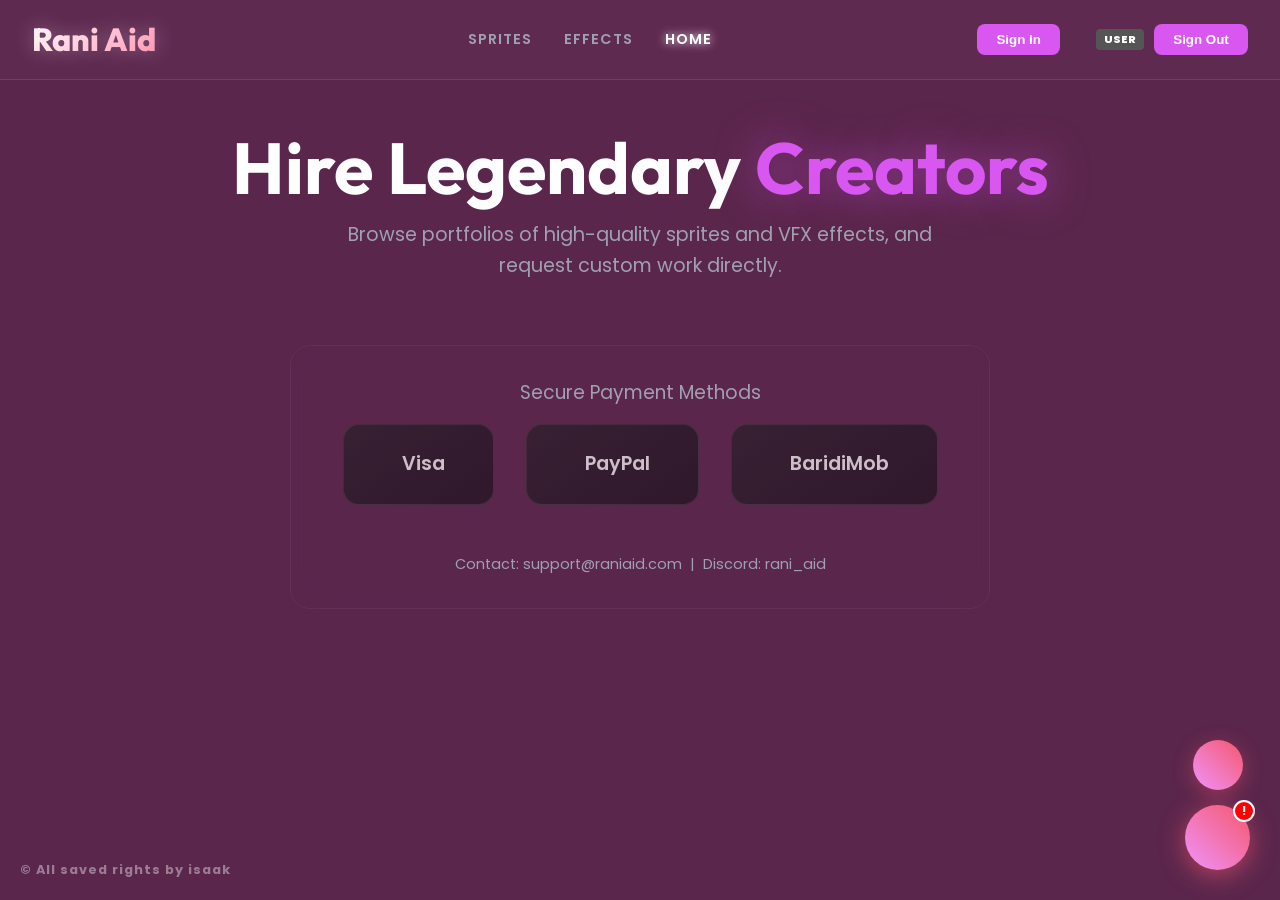
==== commit 6c1a1feb: "Update index.html" ====
--- a/index.html
+++ b/index.html
@@ -5,7 +5,7 @@
     <meta name="viewport" content="width=device-width, initial-scale=1.0">
     <title>Rani Aid | VIP Services</title>
     <meta name="description" content="Request custom VFX and sprites from VIP Creators.">
-    <link rel="stylesheet" href="style.css?v=4">
+    <link rel="stylesheet" href="style.css?v=5">
     <link rel="preconnect" href="https://fonts.googleapis.com">
     <link rel="preconnect" href="https://fonts.gstatic.com" crossorigin>
     <link href="https://fonts.googleapis.com/css2?family=Outfit:wght@300;400;600;800&family=Poppins:wght@300;400;600&display=swap" rel="stylesheet">
@@ -17,7 +17,6 @@
 
     <header class="header">
         <nav class="nav-container">
-            <!-- Wrapped Logo and new Be Creator Icon in a flex container -->
             <div style="display:flex; align-items:center; gap: 10px;">
                 <div class="logo">Rani Aid</div>
                 <button id="btn-be-creator" class="creator-icon-btn hidden" title="Become a VIP Creator">
@@ -48,13 +47,11 @@
     </header>
 
     <main class="content-wrapper">
-        <!-- Home Section -->
         <section id="home" class="tab-content active">
             <div class="hero">
                 <h1 class="hero-title">Hire Legendary <span>Creators</span></h1>
                 <p class="hero-subtitle">Browse portfolios of high-quality sprites and VFX effects, and request custom work directly.</p>
                 
-                <!-- Clean Information Area -->
                 <div class="payment-overview glowing-box" style="margin-top:4rem; background: transparent; box-shadow: none; border-color: rgba(255,255,255,0.05);">
                     <h3 style="color:#a0a0b0; margin-bottom: 1rem; font-family:'Poppins', sans-serif; font-weight:400;">Secure Payment Methods</h3>
                     <div class="payment-cards-preview">
@@ -69,7 +66,6 @@
             </div>
         </section>
 
-        <!-- Sprites Section -->
         <section id="sprites" class="tab-content">
             <div class="section-header">
                 <h2 class="section-title">Sprites <span>Portfolio</span></h2>
@@ -81,7 +77,6 @@
             </div>
         </section>
 
-        <!-- Effects Section -->
         <section id="effects" class="tab-content">
             <div class="section-header">
                 <h2 class="section-title">VFX <span>Portfolio</span></h2>
@@ -93,7 +88,6 @@
             </div>
         </section>
 
-        <!-- VIP Addons Section -->
         <section id="vip-addons" class="tab-content hidden-tab admin-only">
             <div class="section-header">
                 <h2 class="section-title">Addons <span>Hub</span></h2>
@@ -138,10 +132,8 @@
             </div>
         </section>
 
-        <!-- Service Station (Discord Style / Request Queue) -->
         <section id="inbox" class="tab-content hidden-tab">
             <div class="service-station-discord">
-                
                 <div class="ss-servers">
                     <div class="ss-circle-icon active"><i class="ph-fill ph-planet"></i></div>
                     <div class="ss-divider"></div>
@@ -152,9 +144,7 @@
                     <div class="ss-channel-header">
                         <h3>Job Requests (Queue)</h3>
                     </div>
-                    <div id="ss-queue-list" class="ss-dm-container">
-                        <!-- Populated with pending + active requests -->
-                    </div>
+                    <div id="ss-queue-list" class="ss-dm-container"></div>
                 </div>
 
                 <div class="ss-main">
@@ -179,26 +169,21 @@
             </div>
         </section>
 
-        <!-- Admin Monitor (Owner Only) -->
         <section id="monitor" class="tab-content hidden-tab">
             <div class="section-header">
                 <h2 class="section-title" style="color:#f5576c;">Client <span>Monitor</span></h2>
                 <p>Global view of all registered clients and their live online status.</p>
             </div>
             <div class="glowing-box" style="max-width:1000px; margin-top:2rem;">
-                <div class="vip-grid-list" id="client-monitor-list">
-                    <!-- Populated by JS -->
-                </div>
+                <div class="vip-grid-list" id="client-monitor-list"></div>
             </div>
         </section>
     </main>
 
-    <!-- Global Copyright Tracker -->
     <div class="copyright-footer">
         © All saved rights by isaak
     </div>
 
-    <!-- Floating Trigger Cluster (Instagram + VIP Inbox) -->
     <div class="bottom-right-cluster">
         <a href="https://instagram.com/is1akft" target="_blank" class="social-floating" title="My Instagram">
             <i class="ph-bold ph-instagram-logo"></i>
@@ -209,7 +194,6 @@
         </div>
     </div>
 
-    <!-- Draggable Window (Instagram Style DirectBox) -->
     <div id="vip-inbox-window" class="hidden">
         <div class="vip-inbox-header" id="vip-inbox-header">
             <div style="display:flex; align-items:center; gap:8px;">
@@ -223,9 +207,7 @@
         </div>
         
         <div class="vip-inbox-body">
-            <!-- Left sidebar inside the box for active DMs -->
             <div class="inbox-dm-list" id="floating-dm-list"></div>
-            <!-- Right side is actual chat -->
             <div class="inbox-chat-area">
                 <div class="inbox-messages" id="floating-messages"></div>
                 <div class="inbox-input-zone">
@@ -241,7 +223,6 @@
         </div>
     </div>
 
-
     <!-- Modals -->
     <div id="auth-modal" class="modal">
         <div class="modal-content glass">
@@ -265,7 +246,6 @@
         </div>
     </div>
 
-    <!-- Be Creator Passkey Modal -->
     <div id="creator-modal" class="modal">
         <div class="modal-content glass">
             <div class="modal-header">
@@ -279,7 +259,6 @@
         </div>
     </div>
 
-    <!-- Service Ask Modal -->
     <div id="service-modal" class="modal">
         <div class="modal-content checkout-glass">
             <div class="modal-header">
@@ -295,7 +274,6 @@
         </div>
     </div>
 
-    <!-- The "Jump Request" VIP Selection Modal -->
     <div id="vip-jump-modal" class="modal">
         <div class="modal-content checkout-glass" style="max-width:800px;">
             <div class="modal-header">
@@ -303,11 +281,43 @@
                 <button class="close-modal" id="close-jump">&times;</button>
             </div>
             <p>Choose an active VIP creator to send your work request to.</p>
-            <div class="vip-grid-list" id="vip-grid-list">
-                <!-- Dynamically populated from JS -->
-            </div>
-        </div>
-    </div>
+            <div class="vip-grid-list" id="vip-grid-list"></div>
+        </div>
+    </div>
+
+    <!-- FIREBASE LIVE BACKEND INTEGRATION -->
+    <script type="module">
+        import { initializeApp } from "https://www.gstatic.com/firebasejs/10.8.1/firebase-app.js";
+        import { getFirestore, collection, addDoc, onSnapshot, query, orderBy, doc, setDoc, updateDoc, deleteDoc } from "https://www.gstatic.com/firebasejs/10.8.1/firebase-firestore.js";
+
+        const firebaseConfig = {
+            apiKey: "AIzaSyA3rhAn85tAJjSbDX-5S77GCvZ-csM4wbU",
+            authDomain: "rani-aid-live.firebaseapp.com",
+            projectId: "rani-aid-live",
+            storageBucket: "rani-aid-live.firebasestorage.app",
+            messagingSenderId: "973183364894",
+            appId: "1:973183364894:web:e44c94feda153c865f630f",
+            measurementId: "G-1S9YGCGLD8"
+        };
+
+        const app = initializeApp(firebaseConfig);
+        const db = getFirestore(app);
+
+        // Expose Firebase functions globally so your script.js can use them
+        window.firebaseDB = db;
+        window.fbCollection = collection;
+        window.fbAddDoc = addDoc;
+        window.fbOnSnapshot = onSnapshot;
+        window.fbQuery = query;
+        window.fbOrderBy = orderBy;
+        window.fbDoc = doc;
+        window.fbSetDoc = setDoc;
+        window.fbUpdateDoc = updateDoc;
+        window.fbDeleteDoc = deleteDoc;
+
+        // Fire an event to tell script.js that the cloud is ready!
+        window.dispatchEvent(new Event('firebaseReady'));
+    </script>
 
     <script src="script.js"></script>
 </body>
--- a/style.css
+++ b/style.css
@@ -31,6 +31,25 @@
 .nav-container { max-width: 1400px; margin: 0 auto; height: 100%; display: flex; justify-content: space-between; align-items: center; padding: 0 2rem; }
 .logo { font-size: 2rem; font-weight: 800; background: linear-gradient(135deg, #fff 0%, #ff88aa 100%); -webkit-background-clip: text; background-clip: text; -webkit-text-fill-color: transparent; text-shadow: 0 0 20px rgba(255,255,255,0.3); }
 
+/* New Header Icon Button for "Be Creator" */
+.creator-icon-btn {
+    background: transparent;
+    border: none;
+    color: rgba(255,255,255,0.6);
+    font-size: 1.5rem;
+    cursor: pointer !important;
+    border-radius: 50%;
+    width: 36px; height: 36px;
+    display: flex; justify-content: center; align-items: center;
+    transition: var(--transition);
+}
+.creator-icon-btn:hover {
+    color: var(--accent);
+    background: rgba(255,255,255,0.1);
+    transform: scale(1.1);
+}
+.creator-icon-btn.hidden { display: none !important; }
+
 .social-header { color: var(--accent); font-size: 1.2rem; display:flex; align-items:center; gap:5px; text-decoration:none; font-weight:bold; transition:var(--transition); }
 .social-header:hover { text-shadow: 0 0 10px #fff; transform:scale(1.05); }
 
@@ -73,11 +92,6 @@
 .visa-mock i { color: #1a1f71; text-shadow: 0 0 5px #fff; }
 .paypal-mock i { color: #00457c; text-shadow: 0 0 5px #0079c1; }
 .baridi-mock i { color: #d32f2f; }
-
-/* Floating Be Creator Button */
-.glass-btn-floating { position: fixed; bottom: 30px; left: 30px; z-index: 9000; background: rgba(255,255,255,0.05); backdrop-filter: blur(10px); border: 1px solid rgba(255,255,255,0.1); border-radius: 20px; padding: 12px 24px; color: #fff; font-weight: 600; font-size: 0.95rem; display: flex; align-items: center; gap: 8px; cursor: pointer; transition: var(--transition); }
-.glass-btn-floating:hover { background: rgba(216, 87, 241, 0.2); border-color: var(--accent); box-shadow: 0 0 20px rgba(216, 87, 241, 0.4); transform: translateY(-3px); }
-.glass-btn-floating.hidden { display: none !important; }
 
 /* Sliders & Cards */
 .slider-container { display: flex; align-items: center; gap: 1rem; width: 100%; margin-top: 2rem; }
@@ -170,8 +184,10 @@
 .ss-chat-input { background: transparent; border: none; width: 100%; color: #dcddde; padding: 0 10px; font-size:1rem; }
 .ss-chat-input:focus { outline: none; box-shadow:none; }
 
-.ringing { animation: pulse 0.5s infinite; color: #3ba55c !important; }
-@keyframes pulse { 0%{transform:scale(1);} 50%{transform:scale(1.2);} 100%{transform:scale(1);} }
+/* Service Station Approvals additions */
+.ss-queue-btn { background: #3ba55c; color: white; border:none; padding:8px 12px; border-radius:4px; font-weight:bold; cursor:pointer;}
+.ss-queue-btn.reject { background: #ed4245; }
+.ss-queue-btn:hover { filter: brightness(1.2); }
 
 /* VIP Jump Request Modal */
 .vip-grid-list { display: grid; grid-template-columns: repeat(auto-fit, minmax(220px, 1fr)); gap: 1rem; max-height: 50vh; overflow-y: auto; padding-right: 1rem; margin-top: 1.5rem; }
@@ -189,7 +205,7 @@
 .vcard-works { display: flex; gap: 5px; justify-content: center; overflow: hidden; }
 .vcard-img { width: 40px; height: 40px; object-fit: cover; border-radius: 6px; mix-blend-mode: screen; border:1px solid #333;}
 
-/* Floating VIP Inbox (Instagram Style) & Icons */
+/* Floating Instagram Style Notification Cluster */
 .bottom-right-cluster { position: fixed; bottom: 30px; right: 30px; z-index: 9000; display:flex; flex-direction:column; gap:15px; align-items:center; }
 .social-floating { width: 50px; height: 50px; border-radius: 50%; background: linear-gradient(45deg, #f093fb, #f5576c); display: flex; justify-content: center; align-items: center; color: #fff; font-size: 1.8rem; box-shadow: 0 5px 20px rgba(245, 87, 108, 0.4); transition: var(--transition); text-decoration:none; }
 .social-floating:hover { transform: scale(1.1); box-shadow: 0 5px 25px rgba(245, 87, 108, 0.8); }
@@ -198,44 +214,64 @@
 #vip-floating-trigger:hover { transform: scale(1.1) rotate(-10deg); cursor: pointer !important; }
 
 .copyright-footer { position: fixed; bottom: 20px; left: 20px; color: rgba(255,255,255,0.4); font-size: 0.8rem; z-index: 8000; font-weight:bold; letter-spacing:1px; }
-
 .notification-badge { position: absolute; top: -5px; right: -5px; width: 22px; height: 22px; border-radius: 50%; background: #ff0000; font-size: 0.8rem; font-weight: bold; display: flex; justify-content: center; align-items: center; border: 2px solid #fff; }
 
-#vip-inbox-window { position: fixed; bottom: 110px; right: 30px; z-index: 9050; width: 800px; height: 500px; background: rgba(10,10,12,0.95); backdrop-filter: blur(20px); border: 1px solid var(--glass-border); border-radius: 16px; box-shadow: 0 20px 50px rgba(0,0,0,0.8); display: flex; flex-direction: column; overflow: hidden; transition: opacity 0.3s ease, transform 0.3s ease; }
+/* =========================================
+   📱 INSTAGRAM-STYLE DIRECTBOX
+   ========================================= */
+#vip-inbox-window { 
+    position: fixed; bottom: 110px; right: 30px; z-index: 9050; width: 850px; height: 550px; 
+    background: #000000; /* Pure Black IG Dark Mode */
+    border: 1px solid #262626; /* IG Dark border */
+    border-radius: 12px; 
+    box-shadow: 0 15px 40px rgba(0,0,0,0.8); 
+    display: flex; flex-direction: column; overflow: hidden; 
+    transition: opacity 0.3s ease, transform 0.3s ease; 
+}
 #vip-inbox-window.hidden { opacity: 0; pointer-events: none; transform: translateY(20px); display:block !important;}
 
-.vip-inbox-header { height: 50px; background: rgba(0,0,0,0.5); padding: 0 1rem; border-bottom: 1px solid rgba(255,255,255,0.05); display: flex; justify-content: space-between; align-items: center; color: #fff; font-weight: bold; font-size: 1.1rem; cursor: grab !important; }
+.vip-inbox-header { 
+    height: 60px; background: #000000; padding: 0 1.5rem; 
+    border-bottom: 1px solid #262626; 
+    display: flex; justify-content: space-between; align-items: center; 
+    color: #fff; font-weight: bold; font-size: 1.1rem; cursor: grab !important; 
+}
 .vip-inbox-header:active { cursor: grabbing !important; }
 
-.vip-inbox-controls button { background: none; border: none; color: #a0a0b0; font-size: 1.2rem; cursor: pointer !important; margin-left: 10px; transition: 0.2s; }
-.vip-inbox-controls button:hover { color: #fff; transform: scale(1.2); }
-
-.vip-inbox-body { display: flex; flex: 1; overflow: hidden; }
-.inbox-dm-list { width: 250px; border-right: 1px solid rgba(255,255,255,0.05); overflow-y: auto; background: rgba(0,0,0,0.2); }
-.inbox-dm-item { display: flex; align-items: center; gap: 15px; padding: 12px; cursor: pointer !important; transition: 0.2s; border-bottom: 1px solid rgba(255,255,255,0.02);}
-.inbox-dm-item:hover, .inbox-dm-item.active { background: rgba(255,255,255,0.08); }
-.inbox-dm-item .online-dot { border: 2px solid rgba(10,10,12,0.95) !important; }
-
-.inbox-chat-area { flex: 1; display: flex; flex-direction: column; background: transparent; }
-.inbox-messages { flex: 1; padding: 1rem; overflow-y: auto; display: flex; flex-direction: column; gap: 10px; }
-.inbox-input-zone { height: 60px; border-top: 1px solid rgba(255,255,255,0.05); padding: 0 15px; display: flex; align-items: center; gap: 10px; background: rgba(0,0,0,0.3); }
-#floating-input { flex: 1; background: transparent; border: none; color: #fff; padding: 8px 0; outline: none; box-shadow:none;}
-.inbox-icon { background: none; border: none; color: #a0a0b0; font-size: 1.4rem; cursor: pointer !important; transition:0.2s;}
+.vip-inbox-controls button { background: none; border: none; color: #fff; font-size: 1.4rem; cursor: pointer !important; margin-left: 15px; transition: 0.2s; }
+.vip-inbox-controls button:hover { color: var(--accent); transform: scale(1.1); }
+
+.vip-inbox-body { display: flex; flex: 1; overflow: hidden; background: #000; }
+.inbox-dm-list { width: 300px; border-right: 1px solid #262626; overflow-y: auto; background: #000; padding-top:10px; }
+.inbox-dm-item { display: flex; align-items: center; gap: 12px; padding: 10px 20px; cursor: pointer !important; transition: 0.2s; border:none;}
+.inbox-dm-item:hover, .inbox-dm-item.active { background: #121212; }
+.inbox-dm-item .online-dot { border: 2px solid #000 !important; }
+
+.inbox-chat-area { flex: 1; display: flex; flex-direction: column; background: #000; }
+.inbox-messages { flex: 1; padding: 1.5rem; overflow-y: auto; display: flex; flex-direction: column; gap: 12px; }
+
+/* IG Pill Shaped Input Bar */
+.inbox-input-zone { padding: 15px; display: flex; align-items: center; gap: 12px; background: #000; }
+#floating-form { 
+    flex: 1; display: flex; align-items:center;
+    background: #262626; /* IG Pill Background */
+    border-radius: 24px;
+    padding: 10px 16px;
+    border: 1px solid transparent;
+}
+#floating-form:focus-within { border-color: #555; }
+#floating-input { flex: 1; background: transparent; border: none; color: #fff; padding: 0; outline: none; font-size:0.95rem; }
+
+.inbox-icon { background: none; border: none; color: #fff; font-size: 1.5rem; cursor: pointer !important; transition:0.2s; padding:0 5px;}
 .inbox-icon:hover { color: var(--accent); }
 
-/* Service Station Approvals additions */
-.ss-queue-btn { background: #3ba55c; color: white; border:none; padding:8px 12px; border-radius:4px; font-weight:bold; cursor:pointer;}
-.ss-queue-btn.reject { background: #ed4245; }
-.ss-queue-btn:hover { filter: brightness(1.2); }
-
-/* Message Bubble specific overrides */
-.msg-bubble { max-width: 70%; padding: 0.8rem 1rem; border-radius: 18px; word-wrap: break-word; color:#fff; font-size:0.95rem; }
-.msg-bubble.owner { background: linear-gradient(135deg, #8a2387, #e94057); align-self: flex-end; border-bottom-right-radius: 4px; box-shadow: 0 5px 15px rgba(233,64,87,0.3); }
-.msg-bubble.client { background: #2f3136; border: 1px solid var(--glass-border); align-self: flex-start; border-bottom-left-radius: 4px; }
-
+/* IG Message Bubbles */
+.msg-bubble { max-width: 65%; padding: 12px 18px; word-wrap: break-word; color:#fff; font-size:0.95rem; }
+.msg-bubble.owner { background: linear-gradient(135deg, #a334fa, #3797f0); align-self: flex-end; border-radius: 22px; border-bottom-right-radius: 4px; box-shadow: none; }
+.msg-bubble.client { background: #262626; border: none; align-self: flex-start; border-radius: 22px; border-bottom-left-radius: 4px; }
 
 /* =========================================
-   📱 MOBILE RESPONSIVENESS (PHONES & TABLETS)
+   📱 MOBILE RESPONSIVENESS
    ========================================= */
 @media (max-width: 768px) {
     .nav-container { flex-direction: column; padding: 0.5rem; gap: 10px; }
@@ -254,9 +290,9 @@
     .ss-channels { width: 100%; height: 150px; border-right: none; border-bottom: 1px solid rgba(0,0,0,0.2); }
     .ss-main { height: 500px; }
     .ss-chat-input { font-size: 0.8rem; }
+    
     #vip-inbox-window { width: 90%; right: 5%; bottom: 100px; height: 60vh; }
     .vip-inbox-body { flex-direction: column; }
-    .inbox-dm-list { width: 100%; height: 100px; border-right: none; border-bottom: 1px solid rgba(255,255,255,0.05); display: flex; overflow-x: auto; flex-direction: row; }
+    .inbox-dm-list { width: 100%; height: 100px; border-right: none; border-bottom: 1px solid #262626; display: flex; overflow-x: auto; flex-direction: row; }
     .modal-content { margin: 1rem; padding: 1.5rem; }
-    .glass-btn-floating { bottom: 100px; left: 10px; }
-}
+}
